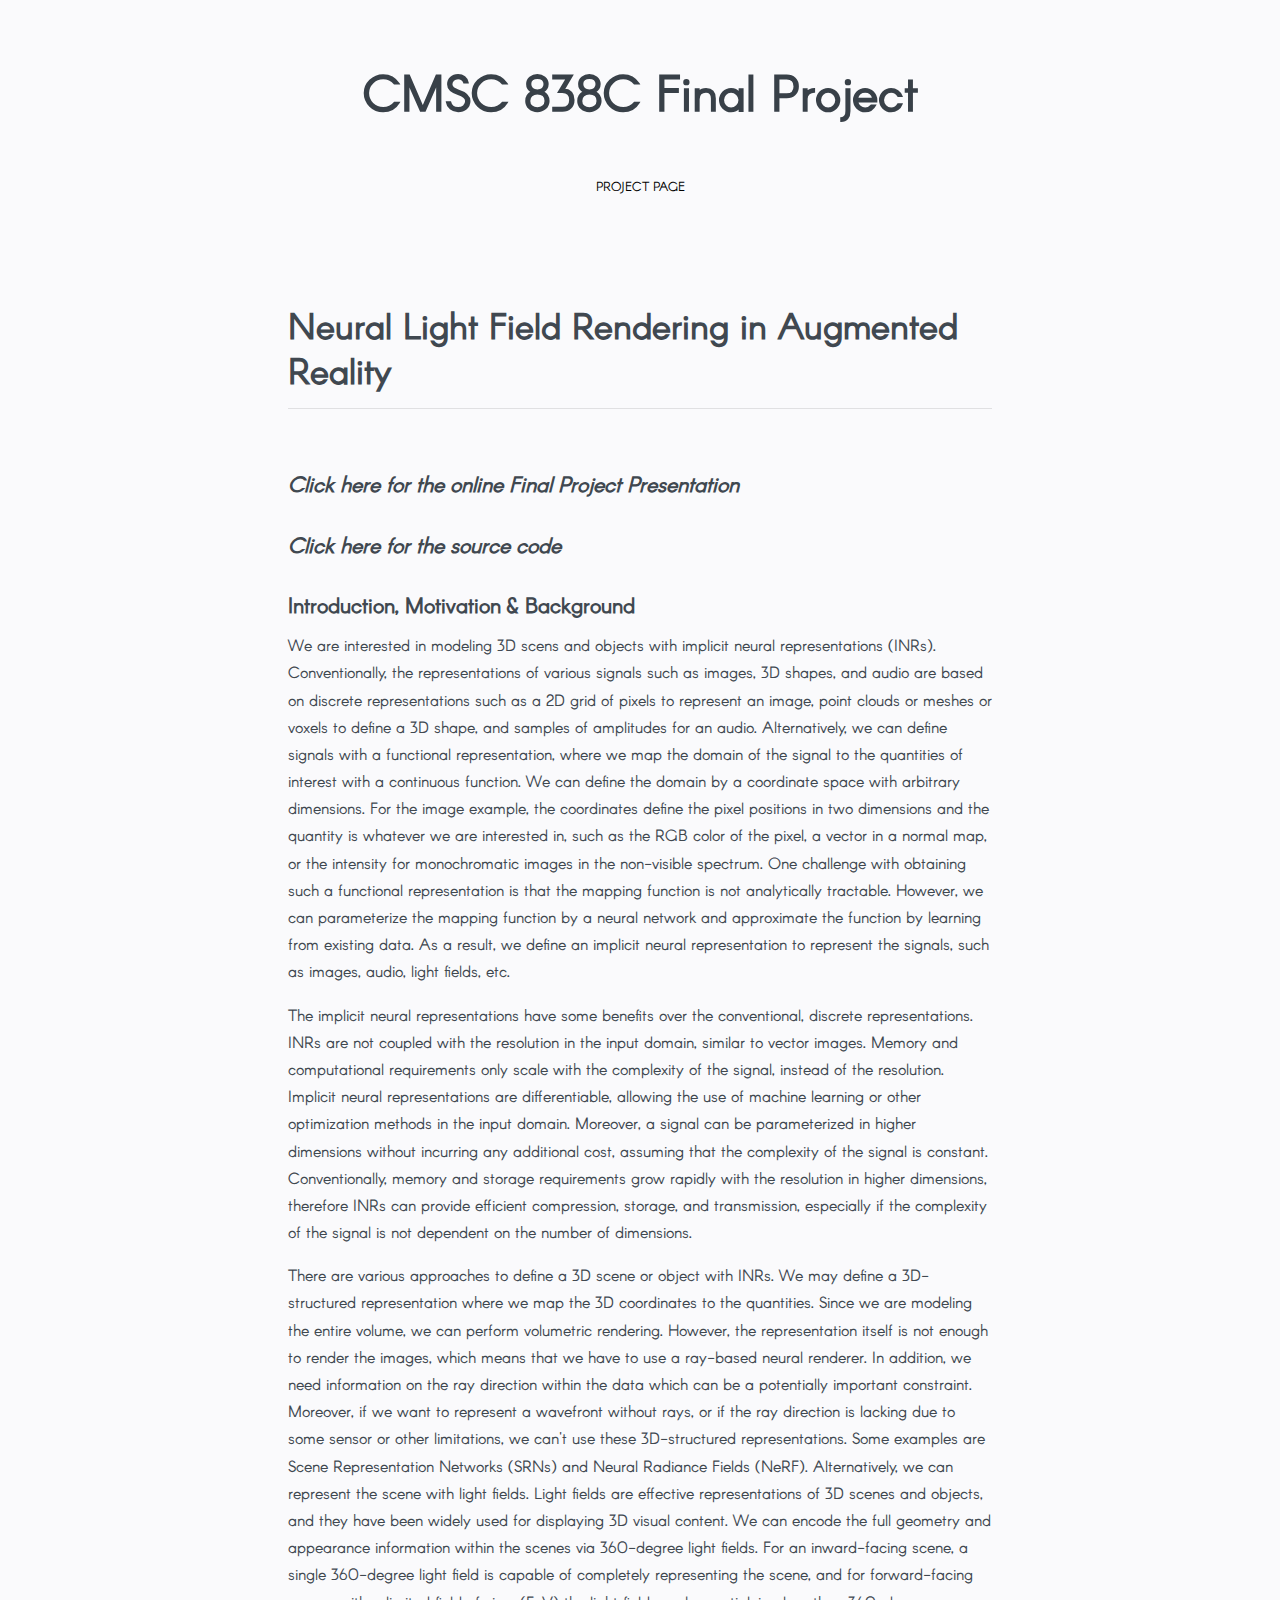
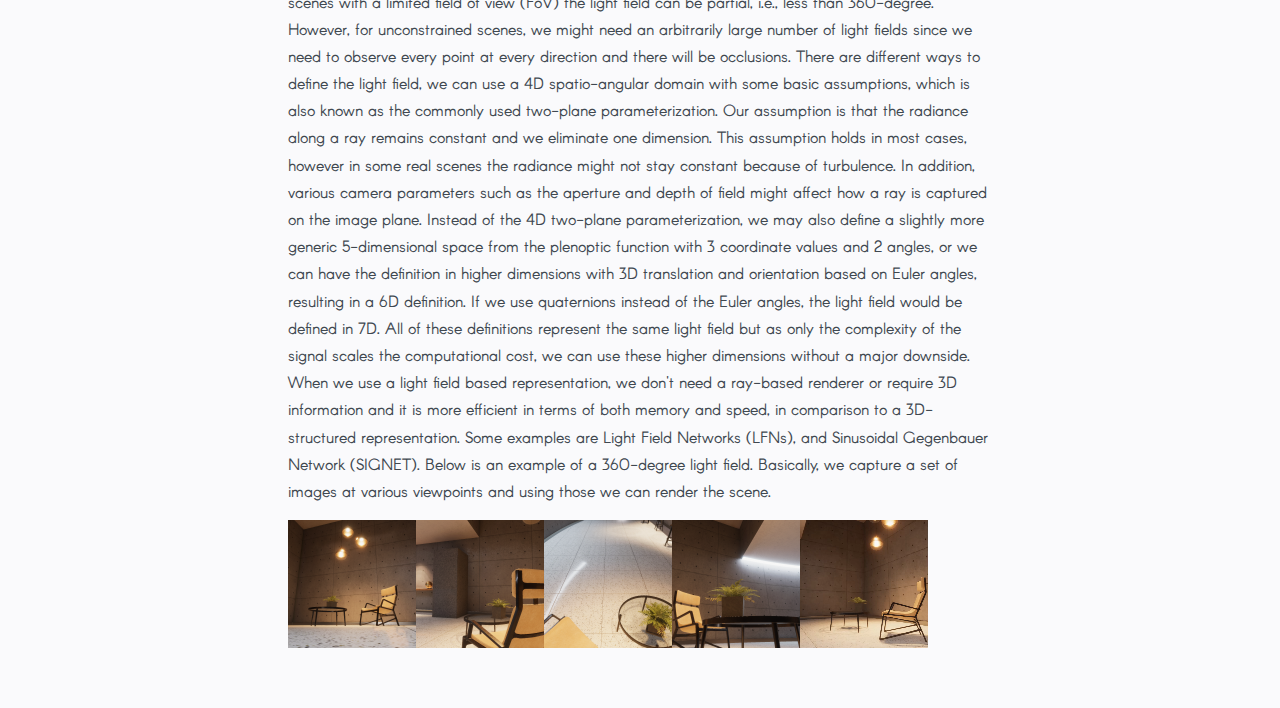
==== cmsc838c/final/final.html @ 0a66aba4 "project update" ====
<!DOCTYPE html>
<html lang="" xml:lang="" xmlns="http://www.w3.org/1999/xhtml">

<head>
    <meta charset="utf-8" />
    <meta content="width=device-width, initial-scale=1" name="viewport" />
    <link href="../favicon.png" rel="shortcut icon" />
    <title> CMSC 838C Project </title>
    <link rel="stylesheet" href="../../style.css" />
    <link rel="stylesheet" href="../main.css" />
</head>

<body>
    <!-- SECTION: HEADER -->
    <div class="n-header">
    </div>
    <div class="n-title">
        <h1>CMSC 838C Final Project</h1>
    </div>
    <!-- SECTION: AUTHORS -->
    <div class="n-byline">
        <div class="byline">
			<a href="../index.html">Project Page</a>
        </div>
    </div>
    <!-- SECTION: MAIN BODY -->
    <div class="n-article">
		<p><h2>Neural Light Field Rendering in Augmented Reality</h2></p>
		<p><h3><a href="https://umd0-my.sharepoint.com/:p:/g/personal/aslan_umd_edu/EcY8c4oY3CVOszUAmUMj68AB4bhQZo1tFMqxzqBKbMu9Xg?e=0KlCRs"" target="_blank"><i>Click here for the online Final Project Presentation</i></a></h3></p>
		<p><h3><a href="https://github.com/suleymanaslan/unity-neural-light-fields"" target="_blank"><i>Click here for the source code</i></a></h3></p>
		<p><h3>Introduction, Motivation & Background</h3></p>
		<p>We are interested in modeling 3D scens and objects with implicit neural representations (INRs). Conventionally, the representations of various signals such as images, 3D shapes, and audio are based on discrete representations such as a 2D grid of pixels to represent an image, point clouds or meshes or voxels to define a 3D shape, and samples of amplitudes for an audio. Alternatively, we can define signals with a functional representation, where we map the domain of the signal to the quantities of interest with a continuous function. We can define the domain by a coordinate space with arbitrary dimensions. For the image example, the coordinates define the pixel positions in two dimensions and the quantity is whatever we are interested in, such as the RGB color of the pixel, a vector in a normal map, or the intensity for monochromatic images in the non-visible spectrum. One challenge with obtaining such a functional representation is that the mapping function is not analytically tractable. However, we can parameterize the mapping function by a neural network and approximate the function by learning from existing data. As a result, we define an implicit neural representation to represent the signals, such as images, audio, light fields, etc.</p>
		<p>The implicit neural representations have some benefits over the conventional, discrete representations. INRs are not coupled with the resolution in the input domain, similar to vector images. Memory and computational requirements only scale with the complexity of the signal, instead of the resolution. Implicit neural representations are differentiable, allowing the use of machine learning or other optimization methods in the input domain. Moreover, a signal can be parameterized in higher dimensions without incurring any additional cost, assuming that the complexity of the signal is constant. Conventionally, memory and storage requirements grow rapidly with the resolution in higher dimensions, therefore INRs can provide efficient compression, storage, and transmission, especially if the complexity of the signal is not dependent on the number of dimensions.</p>
		<p> There are various approaches to define a 3D scene or object with INRs. We may define a 3D-structured representation where we map the 3D coordinates to the quantities. Since we are modeling the entire volume, we can perform volumetric rendering. However, the representation itself is not enough to render the images, which means that we have to use a ray-based neural renderer. In addition, we need information on the ray direction within the data which can be a potentially important constraint. Moreover, if we want to represent a wavefront without rays, or if the ray direction is lacking due to some sensor or other limitations, we can't use these 3D-structured representations. Some examples are Scene Representation Networks (SRNs) and Neural Radiance Fields (NeRF). Alternatively, we can represent the scene with light fields. Light fields are effective representations of 3D scenes and objects, and they have been widely used for displaying 3D visual content. We can encode the full geometry and appearance information within the scenes via 360-degree light fields. For an inward-facing scene, a single 360-degree light field is capable of completely representing the scene, and for forward-facing scenes with a limited field of view (FoV) the light field can be partial, i.e., less than 360-degree. However, for unconstrained scenes, we might need an arbitrarily large number of light fields since we need to observe every point at every direction and there will be occlusions. There are different ways to define the light field, we can use a 4D spatio-angular domain with some basic assumptions, which is also known as the commonly used two-plane parameterization. Our assumption is that the radiance along a ray remains constant and we eliminate one dimension. This assumption holds in most cases, however in some real scenes the radiance might not stay constant because of turbulence. In addition, various camera parameters such as the aperture and depth of field might affect how a ray is captured on the image plane. Instead of the 4D two-plane parameterization, we may also define a slightly more generic 5-dimensional space from the plenoptic function with 3 coordinate values and 2 angles, or we can have the definition in higher dimensions with 3D translation and orientation based on Euler angles, resulting in a 6D definition. If we use quaternions instead of the Euler angles, the light field would be defined in 7D. All of these definitions represent the same light field but as only the complexity of the signal scales the computational cost, we can use these higher dimensions without a major downside. When we use a light field based representation, we don't need a ray-based renderer or require 3D information and it is more efficient in terms of both memory and speed, in comparison to a 3D-structured representation. Some examples are Light Field Networks (LFNs), and Sinusoidal Gegenbauer Network (SIGNET). Below is an example of a 360-degree light field. Basically, we capture a set of images at various viewpoints and using those we can render the scene.</p>
		<div class="image-text">
			<div class="image-text">
				<img src="lf-scene-0.png" height="128" />
				<img src="lf-scene-1.png" height="128" />
				<img src="lf-scene-2.png" height="128" />
				<img src="lf-scene-3.png" height="128" />
				<video autoplay loop muted height="128"> <source src="lf-scene.mp4" type="video/mp4" /> </video>
			</div>
		</div>

    </div>
	<div class="n-footer">
    </div>
</body>

</html>
---- style.css ----
@font-face {
    font-family: Arcon;
    src: url(Arcon-Regular.otf);
}

:root {
    --small-thumb-border-radius: 2px;
    --larger-thumb-border-radius: 3px;
}

html {
    background-color: #fafafc;
    font-size: 14px;
    line-height: 1.6;
    font-family: Arcon;
    text-size-adjust: 100%;
    -ms-text-size-adjust: 100%;
    -webkit-text-size-adjust: 100%;
}

@media(min-width: 768px) {
    html {
        font-size: 16px;
    }
}

body {
    margin: 0px;
    padding: 0px;
}

.base-grid,
.n-header,
.n-byline,
.n-title,
.n-article,
.n-footer {
    display: grid;
    justify-items: stretch;
    grid-template-columns: [screen-start] 8px [page-start kicker-start text-start gutter-start middle-start] 1fr 1fr 1fr 1fr 1fr 1fr 1fr 1fr [text-end page-end gutter-end kicker-end middle-end] 8px [screen-end];
    grid-column-gap: 8px;
}

.n-article > {
    grid-template-areas: "img" "text";
}

.grid {
    display: grid;
    grid-column-gap: 8px;
}

@media(min-width: 768px) {
    .base-grid,
    .n-header,
    .n-byline,
    .n-title,
    .n-article,
    .n-footer {
        display: grid;
        justify-items: stretch;
        grid-template-columns: [screen-start] 1fr [page-start kicker-start middle-start text-start] 45px 45px 45px 45px 45px 45px 45px 45px [ kicker-end text-end gutter-start] 45px [middle-end] 45px [page-end gutter-end] 1fr [screen-end];
        grid-column-gap: 16px;
    }
    .grid {
        grid-column-gap: 16px;
    }
}

@media(min-width: 1000px) {
    .base-grid,
    .n-header,
    .n-byline,
    .n-title,
    .n-article,
    .n-footer {
        display: grid;
        justify-items: stretch;
        grid-template-columns: [screen-start] 1fr [page-start kicker-start] 50px [middle-start] 50px [text-start kicker-end] 50px 50px 50px 50px 50px 50px 50px 50px [text-end gutter-start] 50px [middle-end] 50px [page-end gutter-end] 1fr [screen-end];
        grid-column-gap: 16px;
    }
    .grid {
        grid-column-gap: 16px;
    }
}

@media (min-width: 1180px) {
    .base-grid,
    .n-header,
    .n-byline,
    .n-title,
    .n-article,
    .n-footer {
        display: grid;
        justify-items: stretch;
        grid-template-columns: [screen-start] 1fr [page-start kicker-start] 60px [middle-start] 60px [text-start kicker-end] 60px 60px 60px 60px 60px 60px 60px 60px [text-end gutter-start] 60px [middle-end] 60px [page-end gutter-end] 1fr [screen-end];
        grid-column-gap: 32px;
    }
    .grid {
        grid-column-gap: 32px;
    }
}

.base-grid {
    grid-column: screen;
}


/* default grid column assignments */

.n-title>* {
    grid-column: text;
}

.n-article>* {
    grid-column: text;
}

.n-header {
    height: 0px;
}

.n-footer {
    height: 60px;
}

.n-title {
    padding: 4rem 0 1.5rem;
}

.l-page {
    grid-column: page;
}

.l-article {
    grid-column: text;
}

p {
    margin-top: 0;
    margin-bottom: 1em;
}

.pixelated {
    image-rendering: pixelated;
}

strong {
    font-weight: 600;
}


/*------------------------------------------------------------------*/


/* title */

.n-title h1 {
    font-family: Arcon;
    color: #384048;
    grid-column: text;
    font-size: 40px;
    font-weight: 700;
    line-height: 1.1em;
    margin: 0 0 0.5rem;
    text-align: center;
}

@media (min-width: 768px) {
    .n-title h1 {
        font-size: 50px;
    }
}


/*------------------------------------------------------------------*/


/* article */

.n-article {
    color: #404850;
    /* border-top: 1px solid rgba(0, 0, 0, 0.1); */
    padding-top: 2rem;
}

.n-article h2 {
    contain: layout style;
    font-weight: 600;
    font-size: 24px;
    line-height: 1.25em;
    margin: 2rem 0 1.5rem 0;
    border-bottom: 1px solid rgba(0, 0, 0, 0.1);
    padding-bottom: 1rem;
}

@media (min-width: 768px) {
    .n-article {
        line-height: 1.7;
    }
    .n-article h2 {
        font-size: 36px;
    }
}


/*------------------------------------------------------------------*/


/* byline */

.n-byline {
    contain: style;
    overflow: hidden;
    font-size: 0.8rem;
    line-height: 1.8em;
    padding: 1.5rem 0;
    min-height: 1.8em;
}

.n-byline .byline {
    grid-column: text;
}

.byline {
    display: flex;
    flex-direction: row;
    justify-content: space-around;
    text-transform: uppercase;
}

.grid {
    display: grid;
    grid-column-gap: 8px;
}

@media (min-width: 768px) {
    .grid {
        grid-column-gap: 16px;
    }
}

.n-byline p {
    margin: 0;
}

.n-byline h3 {
    font-size: 0.6rem;
    font-weight: 400;
    color: rgba(200, 0, 0, 0.5);
    margin: 0;
    text-transform: uppercase;
}

.n-byline .authors-affiliations {
    grid-column-end: span 2;
    grid-template-columns: 1fr 1fr;
}


/*------------------------------------------------------------------*/


/* figures */

.figure {
    margin-top: 1.5rem;
    margin-bottom: 1rem;
}

figcaption,
.figcaption {
    color: rgba(0, 0, 0, 0.6);
    font-size: 12px;
    line-height: 1.5em;
}

ul.authors {
    list-style-type: none;
    padding: 0;
    margin: 0;
    text-align: center;
}

ul.authors li {
    padding: 0 0.5rem;
    display: inline-block;
}

ul.authors sup {
    color: rgb(126, 126, 126);
}

ul.authors.affiliations {
    margin-top: 0.0rem;
}

ul.authors.affiliations li {
    color: rgb(126, 126, 126);
}

.authors-affiliations-gap {
    width: 100%;
    height: 0%;
    margin: 0;
    border: 0;
    margin-bottom: .4rem;
}


/* Download section columns.  This switches between two layouts::after
    
    - two columns on larger viewport sizes: side-by-side paper thumb and links
    - single column: no thumb
     */

.image-text {
    display: grid;
    grid-template-areas: "links";
}

.image-text h4 {
    margin-left: 2.5rem;
    display: block;
}

.image-text--image {
    grid-area: thumb;
    display: none;
}

.download-links {
    grid-area: links;
}

.download-links>ul>li>a {
    text-decoration: underline;
    font-style: italic;
}

img.dropshadow {
    box-shadow: 0 1px 10px rgba(0, 0, 0, 0.3);
    height: 100%;
}

@media(min-width: 1180px) {
    .image-text {
        display: flex;
        flex-direction: row;
        flex-shrink: 0;
    }
    .image-text--image {
        display: block;
        width: 50%;
        margin-right: 2%;
    }
}


/* For BibTeX */

pre {
    font-size: 0.9em;
    padding-left: 7px;
    padding-right: 7px;
    padding-top: 3px;
    padding-bottom: 3px;
    border-radius: 3px;
    background-color: rgb(235, 235, 235);
    overflow-x: auto;
}


/* video caption */

.video {
    margin-top: 1.0rem;
    margin-bottom: .5rem;
    margin-left: 0;
    margin-right: 0;
    display: flex;
    flex-direction: row;
    flex-wrap: wrap;
}

.videocaption {
    display: flex;
    font-size: 16px;
    line-height: 1.5em;
    margin-bottom: 1rem;
    justify-content: center;
}

.disable-selection {
    user-select: none;
    -moz-user-select: none;
    /* Firefox */
    -ms-user-select: none;
    /* Internet Explorer */
    -khtml-user-select: none;
    /* KHTML browsers (e.g. Konqueror) */
    -webkit-user-select: none;
    /* Chrome, Safari, and Opera */
    -webkit-touch-callout: none;
    /* Disable Android and iOS callouts*/
}

.hidden {
    display: none;
}

h3.figtitle {
    margin-top: 0;
    margin-bottom: 0;
}

.fig-title-line {
    grid-template-columns: 2fr 0.75fr;
}

.fig-thumb-image-row {
    grid-template-columns: 1fr 1fr;
    grid-template-rows: 1fr;
}

.fig-thumb-image-row-item {
    width: 100%;
    min-height: auto;
    border-radius: var(--small-thumb-border-radius);
}

.fig-dataset-button {
    border-color: rgba(0, 0, 0, 0);
    border-width: 1px;
    border-style: solid;
    cursor: pointer;
    opacity: 0.6;
}

.fig-dataset-button.active {
    border-color: rgba(0, 0, 0, 0.7);
    border-width: 1px;
    border-style: solid;
    opacity: 1.0;
}

.grid {
    display: grid;
    grid-column-gap: 8px;
}

.fig-3-image-row {
    margin-top: 1em;
    grid-template-columns: 1fr 1.3fr 1fr;
    grid-template-rows: 1fr;
}

.fig-3-image-item {
    justify-self: center;
    align-self: center;
    width: 100%;
    border-radius: var(--larger-thumb-border-radius);
}


/*---------------------------------------------------------------------*/

.fig-slider {
    grid-template-columns: auto 2fr;
    grid-template-rows: 1fr;
    margin-top: 1em;
    align-items: start;
    justify-content: center;
}

.fig-slider img.play_button {
    margin-right: 8px;
    cursor: pointer;
    justify-self: center;
}

.fig-slider svg {
    touch-action: none;
}

.fig-preload {
    display: none;
}

.youtube-embed {
    position: relative;
    width: 100%;
    height: 0;
    padding-bottom: 56.25%;
}

.youtube-video {
    position: absolute;
    top: 0;
    left: 0;
    width: 100%;
    height: 100%;
}

a {
    color: inherit;
    text-decoration: inherit;
}

h3 {
    font-size: 1.35em;
    margin: 0;
    margin-bottom: -.5rem;
}

.play-pause {
    height: 1.3ex;
}
---- cmsc838c/main.css ----
.main-image {
    width: 200%;
}
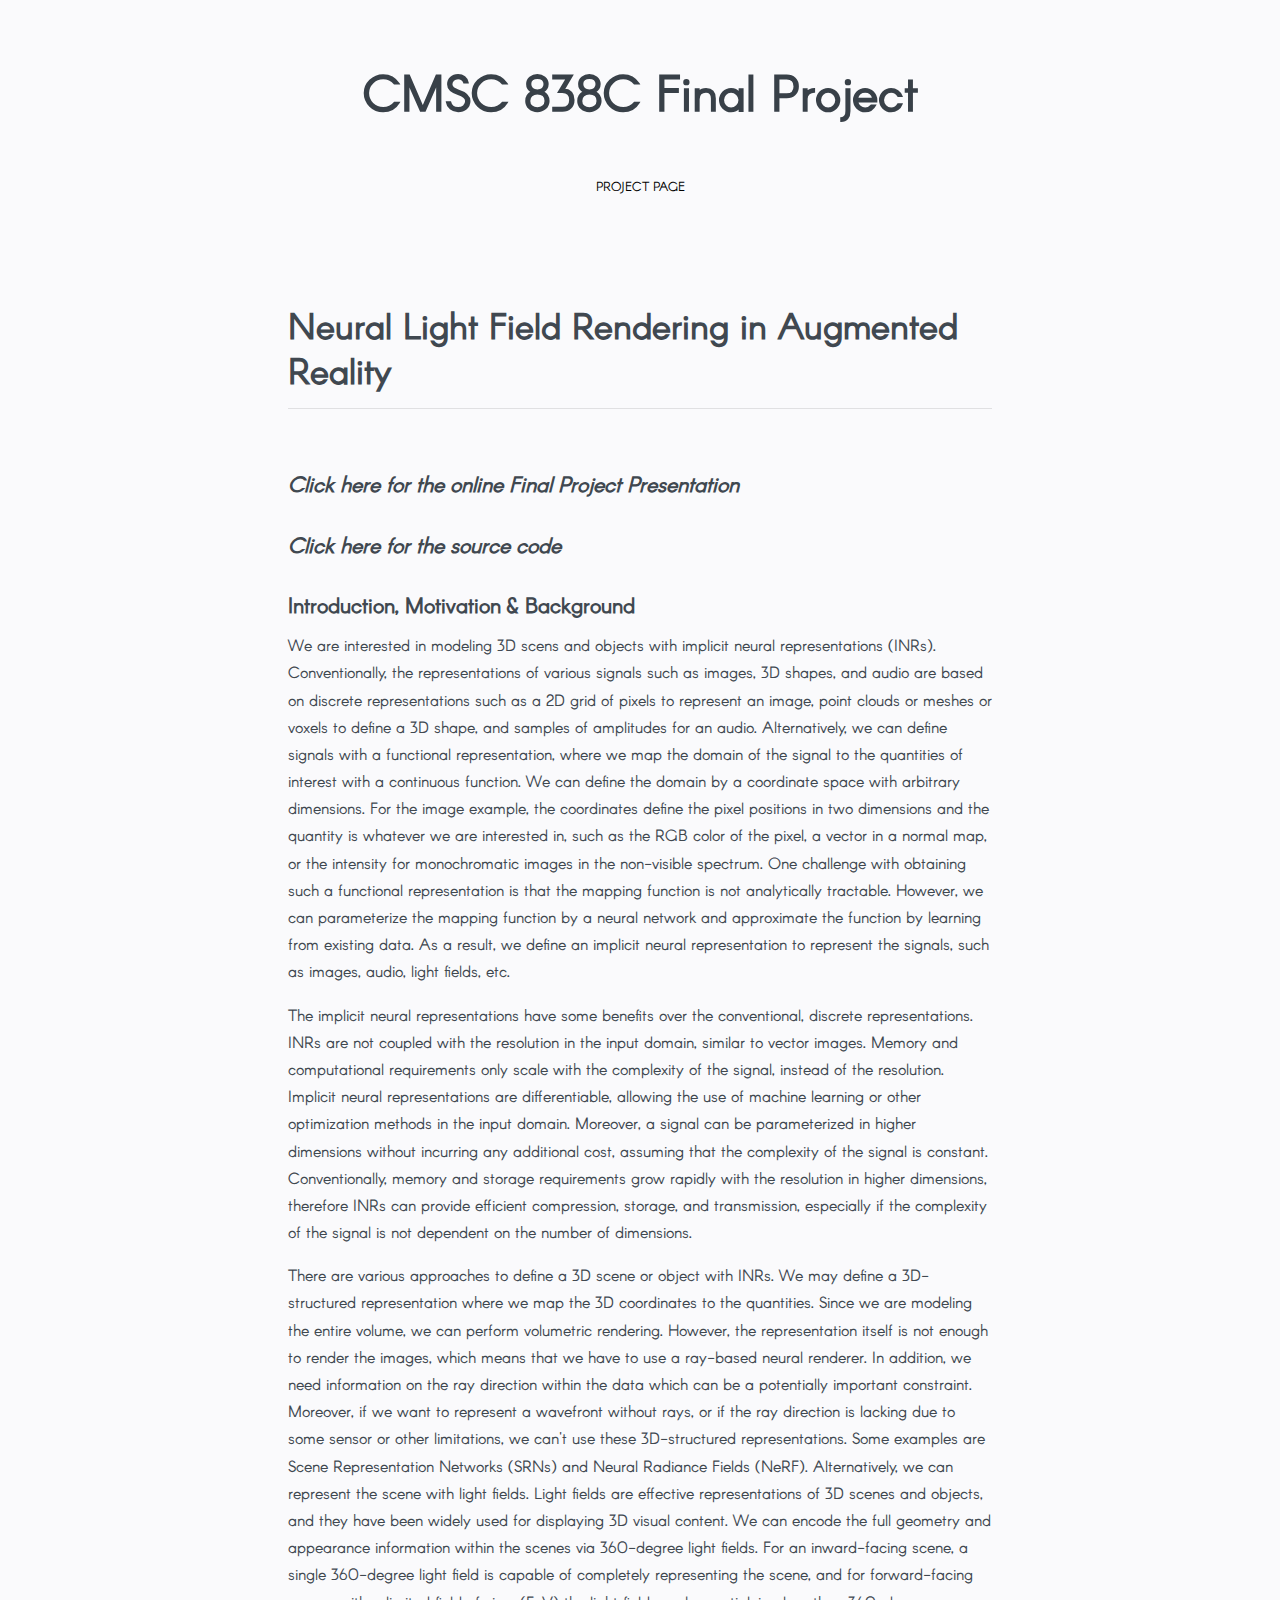
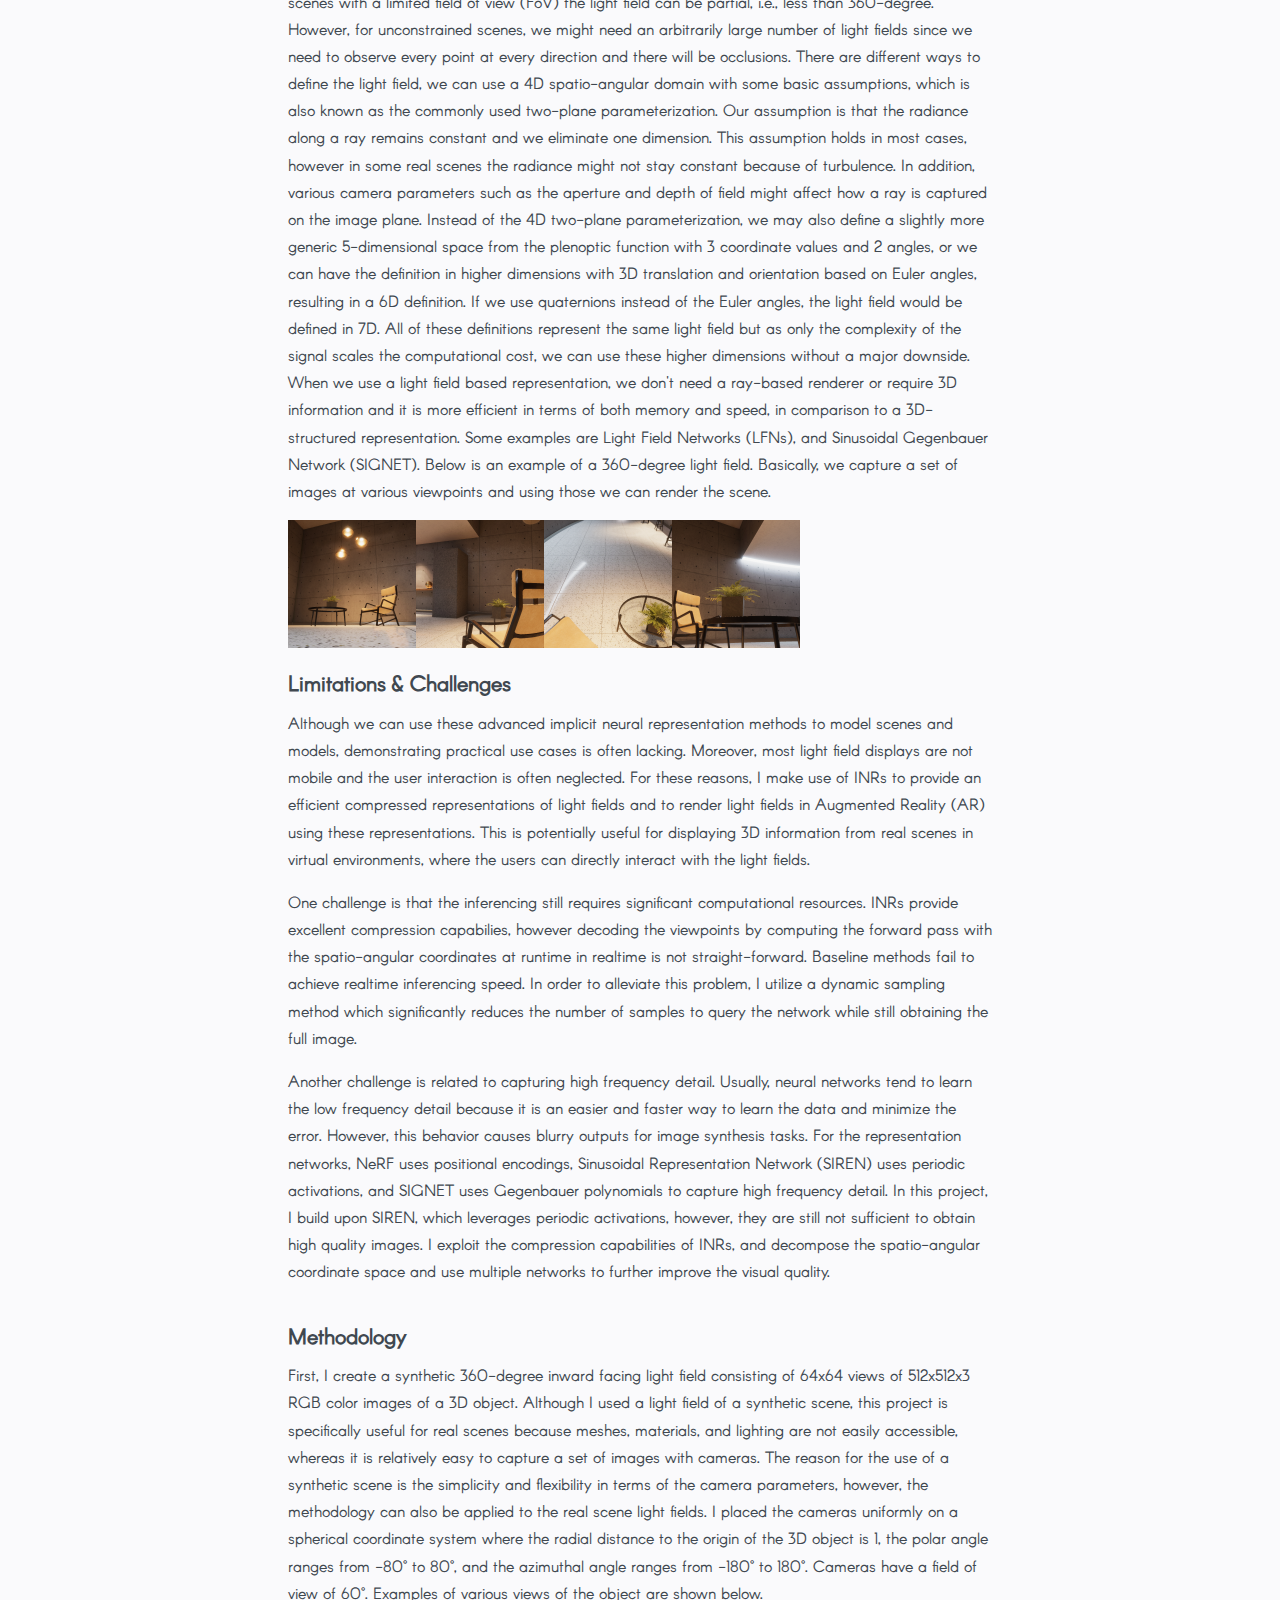
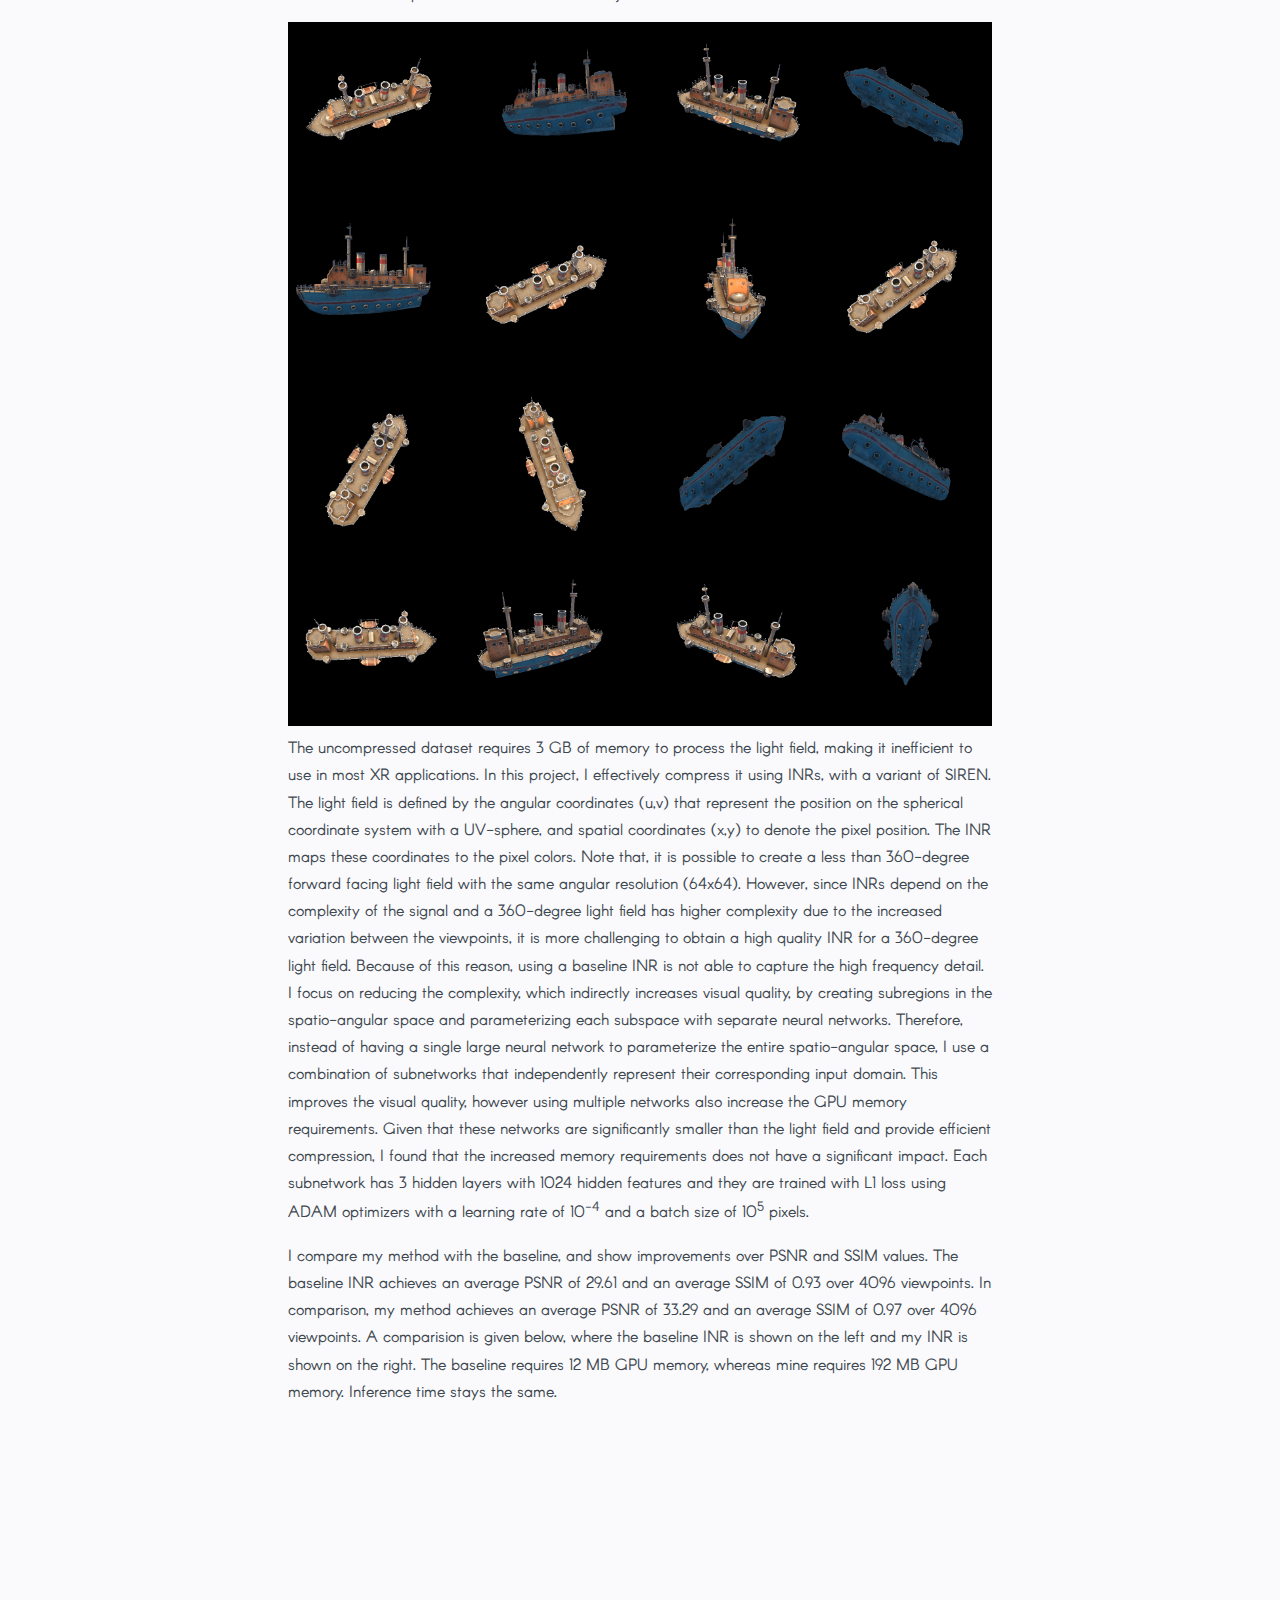
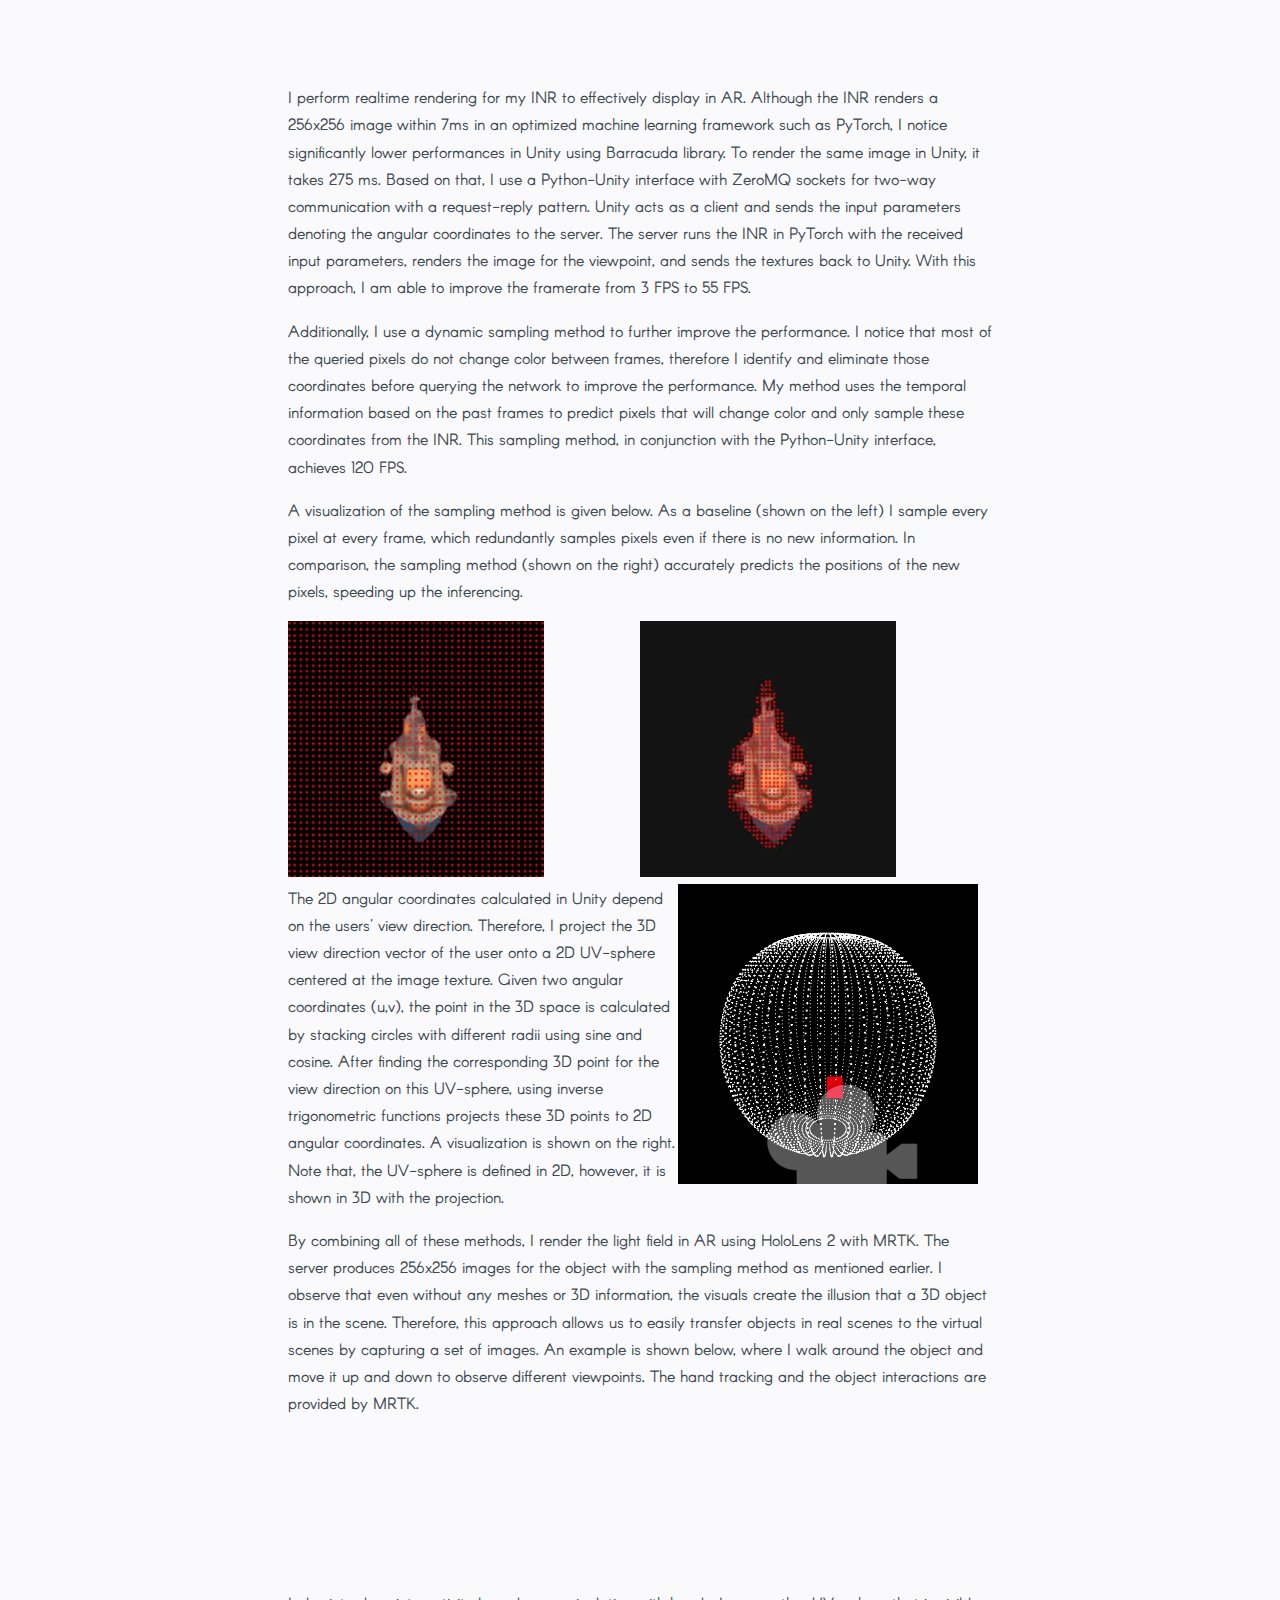
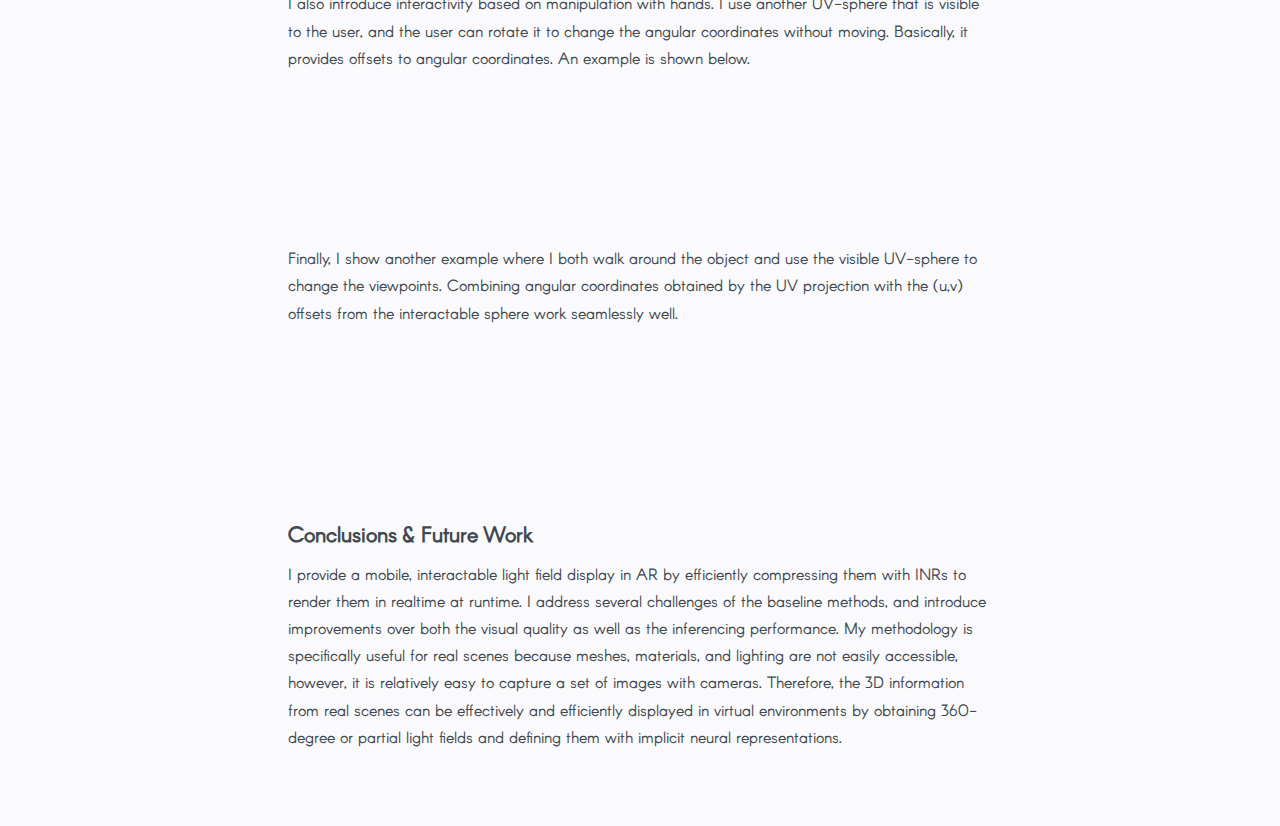
==== commit 840feddb: "final project" ====
--- a/cmsc838c/final/final.html
+++ b/cmsc838c/final/final.html
@@ -41,7 +41,66 @@
 				<video autoplay loop muted height="128"> <source src="lf-scene.mp4" type="video/mp4" /> </video>
 			</div>
 		</div>
-
+		<p><h3>Limitations & Challenges</h3></p>
+		<p>Although we can use these advanced implicit neural representation methods to model scenes and models, demonstrating practical use cases is often lacking. Moreover, most light field displays are not mobile and the user interaction is often neglected. For these reasons, I make use of INRs to provide an efficient compressed representations of light fields and to render light fields in Augmented Reality (AR) using these representations. This is potentially useful for displaying 3D information from real scenes in virtual environments, where the users can directly interact with the light fields.</p>
+		<p>One challenge is that the inferencing still requires significant computational resources. INRs provide excellent compression capabilies, however decoding the viewpoints by computing the forward pass with the spatio-angular coordinates at runtime in realtime is not straight-forward. Baseline methods fail to achieve realtime inferencing speed. In order to alleviate this problem, I utilize a dynamic sampling method which significantly reduces the number of samples to query the network while still obtaining the full image.</p>
+		<p>Another challenge is related to capturing high frequency detail. Usually, neural networks tend to learn the low frequency detail because it is an easier and faster way to learn the data and minimize the error. However, this behavior causes blurry outputs for image synthesis tasks. For the representation networks, NeRF uses positional encodings, Sinusoidal Representation Network (SIREN) uses periodic activations, and SIGNET uses Gegenbauer polynomials to capture high frequency detail. In this project, I build upon SIREN, which leverages periodic activations, however, they are still not sufficient to obtain high quality images. I exploit the compression capabilities of INRs, and decompose the spatio-angular coordinate space and use multiple networks to further improve the visual quality.</p>
+		<p><h3>Methodology</h3></p>
+		<p>First, I create a synthetic 360-degree inward facing light field consisting of 64x64 views of 512x512x3 RGB color images of a 3D object. Although I used a light field of a synthetic scene, this project is specifically useful for real scenes because meshes, materials, and lighting are not easily accessible, whereas it is relatively easy to capture a set of images with cameras. The reason for the use of a synthetic scene is the simplicity and flexibility in terms of the camera parameters, however, the methodology can also be applied to the real scene light fields. I placed the cameras uniformly on a spherical coordinate system where the radial distance to the origin of the 3D object is 1, the polar angle ranges from -80° to 80°, and the azimuthal angle ranges from -180° to 180°. Cameras have a field of view of 60°. Examples of various views of the object are shown below.</p>
+		<div class="image-text">
+            <div class="image-text--image">
+                <img src="views-360.png" class="main-image" />
+            </div>
+		</div>
+		<p>The uncompressed dataset requires 3 GB of memory to process the light field, making it inefficient to use in most XR applications. In this project, I effectively compress it using INRs, with a variant of SIREN. The light field is defined by the angular coordinates (u,v) that represent the position on the spherical coordinate system with a UV-sphere, and spatial coordinates (x,y) to denote the pixel position. The INR maps these coordinates to the pixel colors. Note that, it is possible to create a less than 360-degree forward facing light field with the same angular resolution (64x64). However, since INRs depend on the complexity of the signal and a 360-degree light field has higher complexity due to the increased variation between the viewpoints, it is more challenging to obtain a high quality INR for a 360-degree light field. Because of this reason, using a baseline INR is not able to capture the high frequency detail. I focus on reducing the complexity, which indirectly increases visual quality, by creating subregions in the spatio-angular space and parameterizing each subspace with separate neural networks. Therefore, instead of having a single large neural network to parameterize the entire spatio-angular space, I use a combination of subnetworks that independently represent their corresponding input domain. This improves the visual quality, however using multiple networks also increase the GPU memory requirements. Given that these networks are significantly smaller than the light field and provide efficient compression, I found that the increased memory requirements does not have a significant impact. Each subnetwork has 3 hidden layers with 1024 hidden features and they are trained with L1 loss using ADAM optimizers with a learning rate of 10<sup>-4</sup> and a batch size of 10<sup>5</sup> pixels.</p>
+		<p>I compare my method with the baseline, and show improvements over PSNR and SSIM values. The baseline INR achieves an average PSNR of 29.61 and an average SSIM of 0.93 over 4096 viewpoints. In comparison, my method achieves an average PSNR of 33.29 and an average SSIM of 0.97 over 4096 viewpoints. A comparision is given below, where the baseline INR is shown on the left and my INR is shown on the right. The baseline requires 12 MB GPU memory, whereas mine requires 192 MB GPU memory. Inference time stays the same.</p>
+		<div class="image-text">
+			<div class="image-text--image">
+				<video autoplay loop muted width="256"> <source src="baseline-quality.mp4" type="video/mp4" /> </video>
+			</div>
+			<div class="image-text--image">
+				<video autoplay loop muted width="256"> <source src="improved-quality.mp4" type="video/mp4" /> </video>
+			</div>
+		</div>
+		<p>I perform realtime rendering for my INR to effectively display in AR. Although the INR renders a 256x256 image within 7ms in an optimized machine learning framework such as PyTorch, I notice significantly lower performances in Unity using Barracuda library. To render the same image in Unity, it takes 275 ms. Based on that, I use a Python-Unity interface with ZeroMQ sockets for two-way communication with a request-reply pattern. Unity acts as a client and sends the input parameters denoting the angular coordinates to the server. The server runs the INR in PyTorch with the received input parameters, renders the image for the viewpoint, and sends the textures back to Unity. With this approach, I am able to improve the framerate from 3 FPS to 55 FPS.</p>
+		<p>Additionally, I use a dynamic sampling method to further improve the performance. I notice that most of the queried pixels do not change color between frames, therefore I identify and eliminate those coordinates before querying the network to improve the performance. My method uses the temporal information based on the past frames to predict pixels that will change color and only sample these coordinates from the INR. This sampling method, in conjunction with the Python-Unity interface, achieves 120 FPS.</p>
+		<p>A visualization of the sampling method is given below. As a baseline (shown on the left) I sample every pixel at every frame, which redundantly samples pixels even if there is no new information. In comparison, the sampling method (shown on the right) accurately predicts the positions of the new pixels, speeding up the inferencing.</p>
+		<div class="image-text">
+			<div class="image-text--image">
+				<video autoplay loop muted width="256"> <source src="sampling-baseline.mp4" type="video/mp4" /> </video>
+			</div>
+			<div class="image-text--image">
+				<video autoplay loop muted width="256"> <source src="sampling-predict.mp4" type="video/mp4" /> </video>
+			</div>
+		</div>
+		<div class="image-text">
+			<div>
+				<p>The 2D angular coordinates calculated in Unity depend on the users' view direction. Therefore, I project the 3D view direction vector of the user onto a 2D UV-sphere centered at the image texture. Given two angular coordinates (u,v), the point in the 3D space is calculated by stacking circles with different radii using sine and cosine. After finding the corresponding 3D point for the view direction on this UV-sphere, using inverse trigonometric functions projects these 3D points to 2D angular coordinates. A visualization is shown on the right. Note that, the UV-sphere is defined in 2D, however, it is shown in 3D with the projection.</p>
+			</div>
+            <div class="image-text--image">
+                <video autoplay loop muted width="300"> <source src="uv-sphere.mp4" type="video/mp4" /> </video>
+            </div>
+		</div>
+		<p>By combining all of these methods, I render the light field in AR using HoloLens 2 with MRTK. The server produces 256x256 images for the object with the sampling method as mentioned earlier. I observe that even without any meshes or 3D information, the visuals create the illusion that a 3D object is in the scene. Therefore, this approach allows us to easily transfer objects in real scenes to the virtual scenes by capturing a set of images. An example is shown below, where I walk around the object and move it up and down to observe different viewpoints. The hand tracking and the object interactions are provided by MRTK.</p>
+		<div class="image-text">
+            <div class="image-text--image">
+                <video autoplay loop muted width="700"> <source src="hololens-demo-ar.mp4" type="video/mp4" /> </video>
+            </div>
+		</div>
+		<p>I also introduce interactivity based on manipulation with hands. I use another UV-sphere that is visible to the user, and the user can rotate it to change the angular coordinates without moving. Basically, it provides offsets to angular coordinates. An example is shown below.</p>
+		<div class="image-text">
+            <div class="image-text--image">
+                <video autoplay loop muted width="700"> <source src="hololens-demo-interaction.mp4" type="video/mp4" /> </video>
+            </div>
+		</div>
+		<p>Finally, I show another example where I both walk around the object and use the visible UV-sphere to change the viewpoints. Combining angular coordinates obtained by the UV projection with the (u,v) offsets from the interactable sphere work seamlessly well.</p>
+		<div class="image-text">
+            <div class="image-text--image">
+                <video autoplay loop muted width="700"> <source src="hololens-demo-final.mp4" type="video/mp4" /> </video>
+            </div>
+		</div>
+		<p><h3>Conclusions & Future Work</h3></p>
+		<p>I provide a mobile, interactable light field display in AR by efficiently compressing them with INRs to render them in realtime at runtime. I address several challenges of the baseline methods, and introduce improvements over both the visual quality as well as the inferencing performance. My methodology is specifically useful for real scenes because meshes, materials, and lighting are not easily accessible, however, it is relatively easy to capture a set of images with cameras. Therefore, the 3D information from real scenes can be effectively and efficiently displayed in virtual environments by obtaining 360-degree or partial light fields and defining them with implicit neural representations.</p>
     </div>
 	<div class="n-footer">
     </div>
